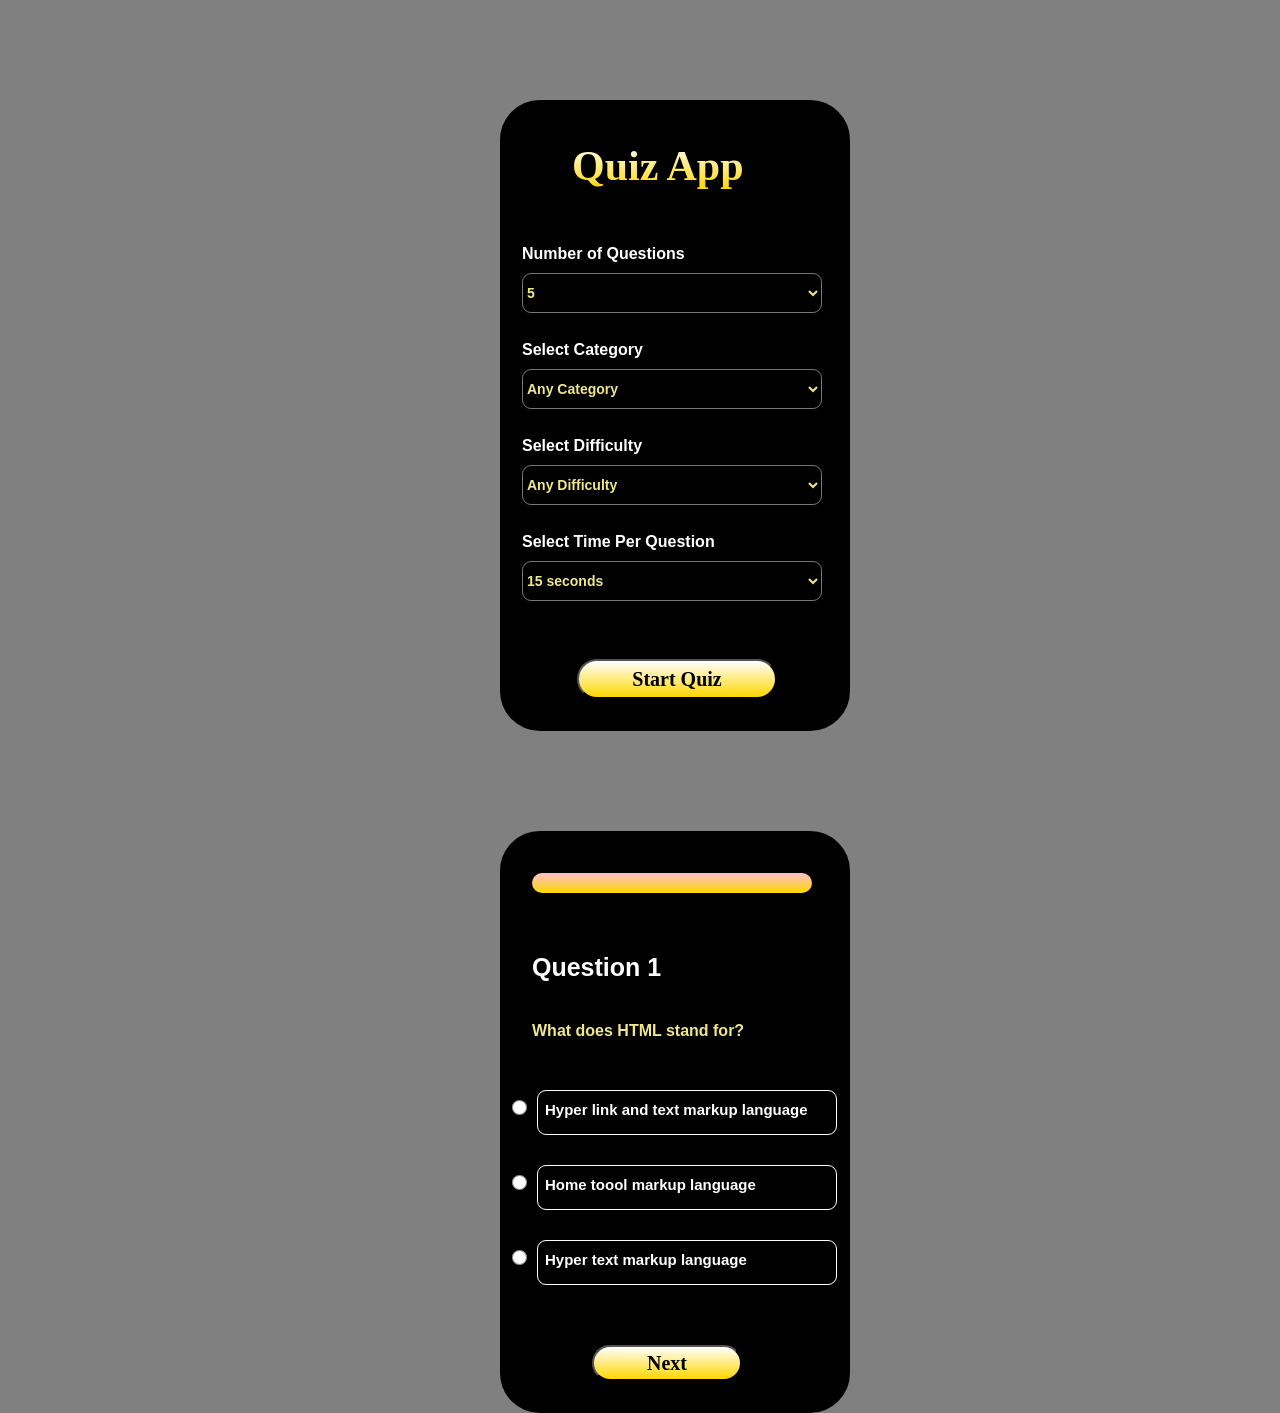
==== index.html @ e2306eb9 "name update" ====
<!DOCTYPE html>
<html lang="en">

<head>
    <meta charset="UTF-8">
    <meta name="viewport" content="width=device-width, initial-scale=1.0">
    <title>QUIZ APP</title>
    <link rel="stylesheet" href="style.css">
    <style>
        * {
            margin: 0;
            padding: 0;
            box-sizing: border-box;
            font-family: sans-serif;
        }

        body {
            background: gray;
        }

        .container2 {
            margin-left: 20px;
        }

        .container {
            margin-left: 500px;
            border-radius: 40px;
            font-weight: bolder;
            margin-top: 100px;
            border: 2px solid black;
            width: 350px;
            background-color: black;
        }

        label {
            color: white;
        }

        .container3 {
            margin-top: 30px;
        }

        select {
            width: 300px;
            height: 40px;
            font-weight: bold;
            border-radius: 9px;
            margin-top: 10px;
            margin-bottom: 28px;
            font-size: 14px;
            background-color: black;
            color: khaki;

            /* background: -webkit-linear-gradient(90deg, gold, white); */
            /* -webkit-text-fill-color: transparent;
            -webkit-background-clip: text;
             */


        }

        h1 {font-family:Georgia, 'Times New Roman', Times, serif;
            margin-left: 50px;
            margin-bottom: 55px;
            margin-top: 40px;
            color: rgb(252, 193, 46);
            background: -webkit-linear-gradient(90deg, gold, white);
            -webkit-text-fill-color: transparent;
            -webkit-background-clip: text;
            font-size: 42px;
        }

        .start {
            font-family:Georgia, 'Times New Roman', Times, serif ;
            margin-top: 30px;
            width: 200px;
            height: 40px;
            border-radius: 20px;
            margin-left: 55px;
            margin-bottom: 30px;
            font-size: 20px;
            color: black;
            font-weight: bolder;
            background: -webkit-linear-gradient(90deg, gold, white);
            /* -webkit-text-fill-color: transparent;
            -webkit-background-clip: text;border: 3px solid rgb(252, 193, 46);} */
            cursor: pointer;
        }
        .first{
            margin-left: 500px;
            border-radius: 40px;
            font-weight: bolder;
            margin-top: 100px;
            border: 2px solid black;
            width: 350px;
            background-color: black;
        }
        .next{
            font-family:Georgia, 'Times New Roman', Times, serif ;
            margin-top: 60px;
            width: 150px;
            height: 36px;
            border-radius: 20px;
            margin-left: 90px;
            margin-bottom: 30px;
            font-size: 20px;
            color: black;
            font-weight: bolder;
            background: -webkit-linear-gradient(90deg, gold, white);
            /* -webkit-text-fill-color: transparent;
            -webkit-background-clip: text;border: 3px solid rgb(252, 193, 46);} */
            cursor: pointer;
        }
       

li {list-style: none;padding-top: 10px;padding-left: 7px;
    text-align: left;
            width: 300px;
            height: 45px;
            font-weight: bold;
            border-radius: 9px;
            margin-top: 30px;
            margin-left: 10px;
            /* margin-bottom: 10px; */
            font-size: 15px;
            background-color: black;
            color: white;
        border: 1px solid white;}
        .timer{width: 280px;
        height: 20px;background: -webkit-linear-gradient(90deg, gold, pink);
        margin-top: 40px;
        border-radius: 50px;
        margin-left: 30px;
    }
    .question1{color: white;
    font-size: 25px; margin-top: 60px;margin-left: 30px;}
    p{color: khaki;margin-top: 40px;margin-left: 30px;margin-bottom: 20px;}
    .both{display: flex;}
    input{margin-top: 20px;margin-left: 10px;}
    input[type="radio"]{accent-color: pink; width: 15px;}

    input[type="radio"]:checked + li {background: -webkit-linear-gradient(90deg,gold ,pink); color:black;}
button:active{background-color: maroon;}

    </style>
</head>

<body>
    <div class="container">
        <div class="container2">
            <h1>Quiz App</h1>
            <div class="container3">

                <label for="ques">Number of Questions</label><br>
                <select name="" id="ques">
                    <option value="5">5</option>
                    <option value="7">7</option>
                    <option value="10">10</option>
                </select>
                <br>
                <label for="cate">Select Category</label><br>
                <select name="" id="cate">
                    <option value="">Any Category</option>
                    <option value="html">HTML</option>
                    <option value="css">CSS</option>
                    <option value="js">JavaScript</option>
                    <option value="ts">TypeScript</option>
                </select>
                <br>

                <label for="diff">Select Difficulty</label><br>
                <select name="" id="diff">
                    <option value="">Any Difficulty</option>
                    <option value="easy">Easy</option>
                    <option value="medium">Medium</option>
                    <option value="hard">Hard</option>
                </select>
                <br>
                <label for="time">Select Time Per Question</label><br>
                <select name="" id="time">
                    <option value="15">15 seconds</option>
                    <option value="20">20 seconds</option>
                    <option value="25">25 seconds</option>
                </select>
            </div>
            <button class="start" > Start Quiz</button>



        </div>
    </div>

<div class="first">
<div class="firstmain">
<div class="timer"></div>
<div class="question1">Question 1</div>
<p>What does HTML stand for?</p>
<div class="both">
<input type="radio" name="options" value="1" id="blue"> 
<li id="one">Hyper link and text markup language</li></div>
<div class="both">
<input type="radio" name="options" value="2" id="bluee">
<li id="two">Home toool markup language</li></div>
<div class="both"><input type="radio" name="options" value="3" id="blueee">
<li id="three">Hyper text markup language</li></div>

<button class="next" onclick="next()">Next</button>
</div>







</div>





    <script src="script.js"></script>
</body>

</html>
---- style.css ----
*{
    margin: 0;
    padding: 0;
    box-sizing: border-box;
    font-family: sans-serif;
}
label{margin-top: 100px;}
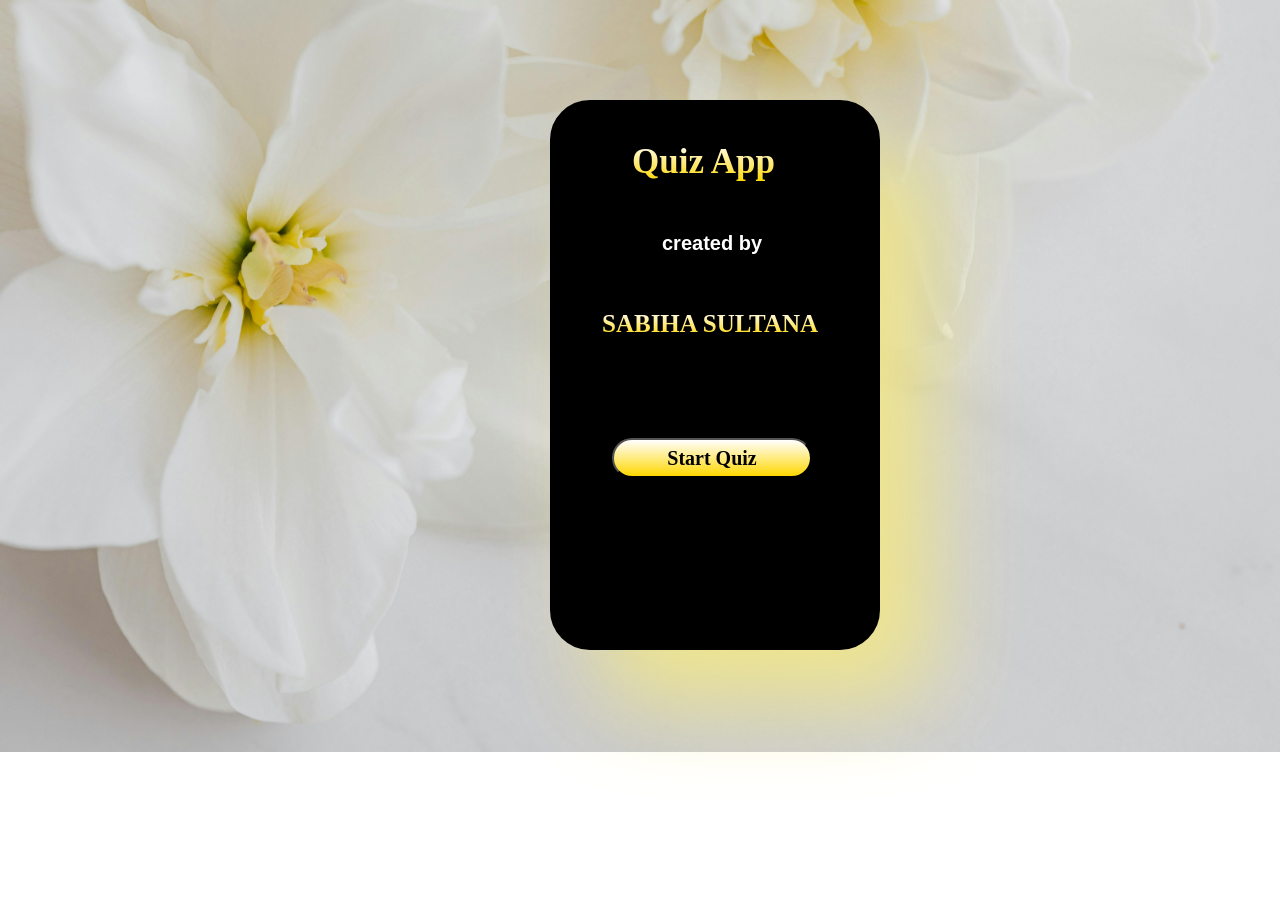
==== commit 27a1c2f5: "first commit" ====
--- a/index.html
+++ b/index.html
@@ -4,8 +4,11 @@
 <head>
     <meta charset="UTF-8">
     <meta name="viewport" content="width=device-width, initial-scale=1.0">
-    <title>QUIZ APP</title>
+    <title>Document</title>
     <link rel="stylesheet" href="style.css">
+    <link rel="preconnect" href="https://fonts.googleapis.com">
+    <link rel="preconnect" href="https://fonts.gstatic.com" crossorigin>
+    <link href="https://fonts.googleapis.com/css2?family=Dancing+Script:wght@400..700&display=swap" rel="stylesheet">
     <style>
         * {
             margin: 0;
@@ -15,207 +18,267 @@
         }
 
         body {
-            background: gray;
-        }
-
-        .container2 {
-            margin-left: 20px;
-        }
-
-        .container {
-            margin-left: 500px;
-            border-radius: 40px;
-            font-weight: bolder;
-            margin-top: 100px;
-            border: 2px solid black;
-            width: 350px;
-            background-color: black;
-        }
+            background: url(go.jpg) no-repeat center center/cover;
+
+
+        }
+
+        #main {
+            position: absolute;
+            top: 250px;
+            left: 500px;
+            display: none;
+            color: khaki;
+
+
+        }
+
+        p {
+            color: khaki;
+            font-size: 18px;
+            line-height: 30px;
+            margin-left: 65px;
+            margin-bottom: 40px;
+
+            width: 300px;
+        }
+
+        /* input{margin-top: 40px; */
 
         label {
-            color: white;
-        }
-
-        .container3 {
-            margin-top: 30px;
-        }
-
-        select {
-            width: 300px;
-            height: 40px;
+            padding: 10px;
             font-weight: bold;
             border-radius: 9px;
-            margin-top: 10px;
-            margin-bottom: 28px;
-            font-size: 14px;
-            background-color: black;
-            color: khaki;
-
-            /* background: -webkit-linear-gradient(90deg, gold, white); */
-            /* -webkit-text-fill-color: transparent;
-            -webkit-background-clip: text;
-             */
-
-
-        }
-
-        h1 {font-family:Georgia, 'Times New Roman', Times, serif;
-            margin-left: 50px;
-            margin-bottom: 55px;
-            margin-top: 40px;
-            color: rgb(252, 193, 46);
-            background: -webkit-linear-gradient(90deg, gold, white);
-            -webkit-text-fill-color: transparent;
-            -webkit-background-clip: text;
-            font-size: 42px;
-        }
-
-        .start {
-            font-family:Georgia, 'Times New Roman', Times, serif ;
-            margin-top: 30px;
-            width: 200px;
-            height: 40px;
-            border-radius: 20px;
-            margin-left: 55px;
-            margin-bottom: 30px;
-            font-size: 20px;
-            color: black;
-            font-weight: bolder;
-            background: -webkit-linear-gradient(90deg, gold, white);
-            /* -webkit-text-fill-color: transparent;
-            -webkit-background-clip: text;border: 3px solid rgb(252, 193, 46);} */
-            cursor: pointer;
-        }
-        .first{
-            margin-left: 500px;
-            border-radius: 40px;
-            font-weight: bolder;
-            margin-top: 100px;
-            border: 2px solid black;
-            width: 350px;
-            background-color: black;
-        }
-        .next{
-            font-family:Georgia, 'Times New Roman', Times, serif ;
-            margin-top: 60px;
-            width: 150px;
-            height: 36px;
-            border-radius: 20px;
-            margin-left: 90px;
-            margin-bottom: 30px;
-            font-size: 20px;
-            color: black;
-            font-weight: bolder;
-            background: -webkit-linear-gradient(90deg, gold, white);
-            /* -webkit-text-fill-color: transparent;
-            -webkit-background-clip: text;border: 3px solid rgb(252, 193, 46);} */
-            cursor: pointer;
-        }
-       
-
-li {list-style: none;padding-top: 10px;padding-left: 7px;
-    text-align: left;
-            width: 300px;
-            height: 45px;
-            font-weight: bold;
-            border-radius: 9px;
-            margin-top: 30px;
-            margin-left: 10px;
-            /* margin-bottom: 10px; */
             font-size: 15px;
             background-color: black;
             color: white;
-        border: 1px solid white;}
-        .timer{width: 280px;
-        height: 20px;background: -webkit-linear-gradient(90deg, gold, pink);
-        margin-top: 40px;
-        border-radius: 50px;
-        margin-left: 30px;
-    }
-    .question1{color: white;
-    font-size: 25px; margin-top: 60px;margin-left: 30px;}
-    p{color: khaki;margin-top: 40px;margin-left: 30px;margin-bottom: 20px;}
-    .both{display: flex;}
-    input{margin-top: 20px;margin-left: 10px;}
-    input[type="radio"]{accent-color: pink; width: 15px;}
-
-    input[type="radio"]:checked + li {background: -webkit-linear-gradient(90deg,gold ,pink); color:black;}
-button:active{background-color: maroon;}
-
+
+            cursor: pointer;
+
+            border: 1px solid white;
+        }
+
+        input {
+            margin-top: 20px;
+            margin-left: 65px;
+            margin-right: 5px;
+            cursor: pointer;
+        }
+
+        input[type="radio"] {
+            accent-color: pink;
+            width: 15px;
+        }
+
+        input[type="radio"]:checked+label {
+            background: -webkit-linear-gradient(90deg, gold, pink);
+            color: black;
+        }
+
+        .card {
+            font-size: 35px;
+        }
+
+        .timer {
+            position: relative;
+            color: khaki;
+            background: -webkit-linear-gradient(90deg, gold, white);
+            -webkit-text-fill-color: transparent;
+            -webkit-background-clip: text;
+            border-radius: 50%;
+            width: 45px;
+            height: 40px;
+            border: 2px solid gold;
+            padding-right: 10px;
+            padding-top: 5px;
+
+            bottom: 66px;
+            font-size: 25px;
+            margin-left: 180px;
+            left: 50px;
+        }
+
+        .tt {
+            position: absolute;
+            bottom: 480px;
+            width: 200px;
+            right: 0;
+            left: 70px;
+            height: 10px;
+            background: -webkit-linear-gradient(90deg, gold, pink);
+            margin-top: 40px;
+            border-radius: 20px;
+            margin-left: 0px;
+            color: khaki;
+            font-weight: bolder;
+            font-size: 20px;
+            text-align: right;
+        }
+
+
+        .card {
+            position: absolute;
+            font-size: 35px;
+            line-height: 90px;
+            border-radius: 20px;
+
+            margin-left: 90px;
+
+            bottom: 6px;
+
+
+            color: black;
+            font-weight: bolder;
+            width: 240px;
+
+            background: -webkit-linear-gradient(90deg, gold, white);
+            -webkit-text-fill-color: transparent;
+            -webkit-background-clip: text;
+
+            text-align: center;
+
+        }
+
+        #main1 {
+            box-shadow: 50px 50px 90px khaki;
+            font-family:
+                dancing script;
+            color: khaki;
+            margin-left: 550px;
+            border-radius: 40px;
+            font-weight: bolder;
+            margin-top: 100px;
+            border: 2px solid black;
+            width: 330px;
+            background-color: black;
+            height: 550px;
+
+        }
+
+        h2 {
+            color: white;
+            font-size: 20px;
+            margin-left: 110px;
+
+            margin-top: 50px;
+        }
+
+        h4 {
+            margin-left: 120px;
+            margin-top: 30px;
+            font-size: 24px;
+            background: -webkit-linear-gradient(90deg, gold, white);
+            -webkit-text-fill-color: transparent;
+            -webkit-background-clip: text;
+        }
+
+        .sab {
+            font-size: 25px;
+            margin-top: 55px;
+            margin-left: 50px;
+        }
+
+        #start {
+            font-family: Georgia, 'Times New Roman', Times, serif;
+            margin-top: 100px;
+            width: 200px;
+            height: 40px;
+            border-radius: 20px;
+            margin-left: 60px;
+            margin-bottom: 30px;
+            font-size: 20px;
+            color: black;
+            font-weight: bolder;
+            background: -webkit-linear-gradient(90deg, gold, white);
+            /* -webkit-text-fill-color: transparent;
+            -webkit-background-clip: text;border: 3px solid rgb(252, 193, 46);} */
+            cursor: pointer;
+        }
+
+        h1 {
+            font-family: Georgia, 'Times New Roman', Times, serif;
+            margin-left: 80px;
+
+            margin-top: 40px;
+            color: rgb(252, 193, 46);
+            background: -webkit-linear-gradient(90deg, gold, white);
+            -webkit-text-fill-color: transparent;
+            -webkit-background-clip: text;
+            font-size: 35px;
+        }
+
+        #next {
+            font-family: Georgia, 'Times New Roman', Times, serif;
+            margin-top: 30px;
+            width: 150px;
+            height: 36px;
+            border-radius: 20px;
+            margin-left: 140px;
+            margin-bottom: 60px;
+            font-size: 20px;
+            color: black;
+            font-weight: bolder;
+            background: -webkit-linear-gradient(90deg, gold, white);
+            /* -webkit-text-fill-color: transparent;
+            -webkit-background-clip: text;border: 3px solid rgb(252, 193, 46);} */
+            cursor: pointer;
+        }
+
+        label:hover {
+            background: -webkit-linear-gradient(90deg, gold, pink);
+            color: black;
+        }
+
+        #next:hover {
+            background: pink;
+            color: black;
+            ;
+        }
+
+        #start:hover {
+            background: pink;
+            color: black;
+            ;
+        }
     </style>
 </head>
 
 <body>
-    <div class="container">
-        <div class="container2">
-            <h1>Quiz App</h1>
-            <div class="container3">
-
-                <label for="ques">Number of Questions</label><br>
-                <select name="" id="ques">
-                    <option value="5">5</option>
-                    <option value="7">7</option>
-                    <option value="10">10</option>
-                </select>
-                <br>
-                <label for="cate">Select Category</label><br>
-                <select name="" id="cate">
-                    <option value="">Any Category</option>
-                    <option value="html">HTML</option>
-                    <option value="css">CSS</option>
-                    <option value="js">JavaScript</option>
-                    <option value="ts">TypeScript</option>
-                </select>
-                <br>
-
-                <label for="diff">Select Difficulty</label><br>
-                <select name="" id="diff">
-                    <option value="">Any Difficulty</option>
-                    <option value="easy">Easy</option>
-                    <option value="medium">Medium</option>
-                    <option value="hard">Hard</option>
-                </select>
-                <br>
-                <label for="time">Select Time Per Question</label><br>
-                <select name="" id="time">
-                    <option value="15">15 seconds</option>
-                    <option value="20">20 seconds</option>
-                    <option value="25">25 seconds</option>
-                </select>
+
+    <div id="main1">
+        <h1 id="sab">Quiz App</h1>
+        <h2> created by</h2>
+        <h1 class="sab">SABIHA SULTANA</h1>
+        
+
+        <button id="start" onclick="next()">Start Quiz </button>
+
+
+    </div>
+    <div id="main">
+
+        <p id="ques"></p>
+
+        <div id="inputs">
+            <input type="radio" name="options" value="1">
+            <label id="opt1"></label>
+            <br> <br>
+            <input type="radio" name="options" value="2">
+            <label id="opt2"></label>
+            <br> <br>
+            <input type="radio" name="options" value="3">
+            <label id="opt3"></label>
+        </div>
+        <br> <br>
+        <div class="card"></div>
+        <div id="footer">
+            <button onclick="next()" id="next">Next</button>
+            <div class="tt">
+                <h2 class="timer">60</h2>
             </div>
-            <button class="start" > Start Quiz</button>
-
-
-
         </div>
+
     </div>
-
-<div class="first">
-<div class="firstmain">
-<div class="timer"></div>
-<div class="question1">Question 1</div>
-<p>What does HTML stand for?</p>
-<div class="both">
-<input type="radio" name="options" value="1" id="blue"> 
-<li id="one">Hyper link and text markup language</li></div>
-<div class="both">
-<input type="radio" name="options" value="2" id="bluee">
-<li id="two">Home toool markup language</li></div>
-<div class="both"><input type="radio" name="options" value="3" id="blueee">
-<li id="three">Hyper text markup language</li></div>
-
-<button class="next" onclick="next()">Next</button>
-</div>
-
-
-
-
-
-
-
-</div>
-
-
 
 
 
